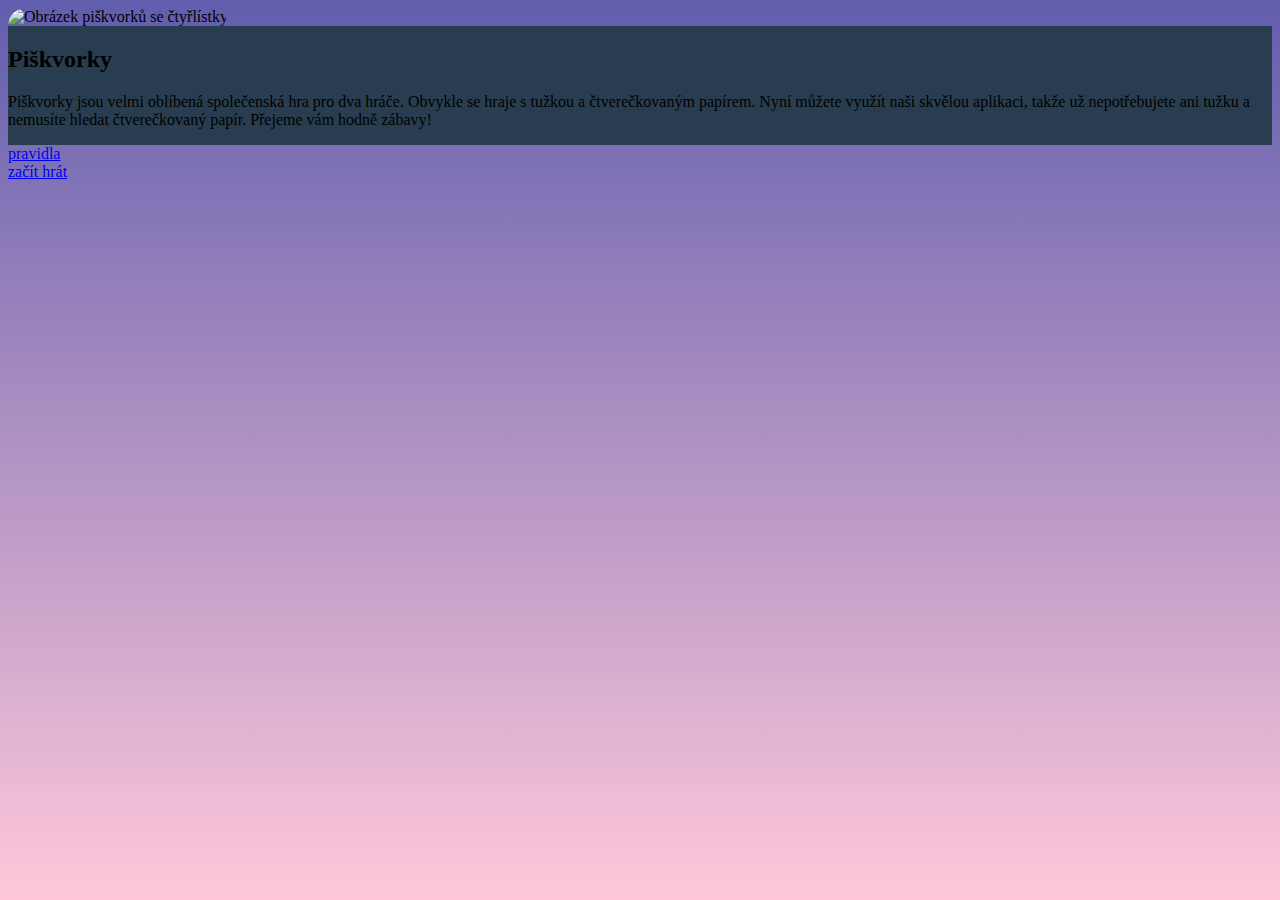
==== index.html @ 3431b468 "tridy.css" ====
<!DOCTYPE html>
<html lang="en">
<head>
    <meta charset="UTF-8">
    <meta http-equiv="X-UA-Compatible" content="IE=edge">
    <meta name="viewport" content="width=device-width, initial-scale=1.0">
    <title>Piškvorky</title>
    <link rel="stylesheet" href="style.css">
</head>
<body>
    <!--obrázek-->
    <div class="obrazek">
        <img class="uvodnijpg" src="podklady/uvodni.jpg" alt="Obrázek piškvorků se čtyřlístky">
    </div>
    <!--popisek-->
    <div class="popisek"> 
        <h2> Piškvorky</h2>
        <p>Piškvorky jsou velmi oblíbená společenská hra pro dva hráče. Obvykle se hraje s tužkou a čtverečkovaným papírem. Nyní můžete využít naši skvělou aplikaci, takže už nepotřebujete ani tužku a nemusíte hledat čtverečkovaný papír. Přejeme vám hodně zábavy!</p>
    </div>
    <!--tlačítka-->
    <div class="tlacitka">
        <div class="tlacitka__pravidla">
            <a href="index.html">pravidla</a>
        </div>
        <div class="tlacitka__zacithrat">
            <a href="index.html"> začít hrát </a>
        </div>
    </div>
</body>
</html>
---- style.css ----
* {
    box-sizing: border-box;
  }
body {
    background: linear-gradient(180deg, #615dad, #ffc8da); 
    background-repeat: no-repeat;
    background-attachment: fixed;  
    display: flex;  
    flex-direction: column;
}

.uvodnijpg {
    border-radius: 50px 50px 0 0;
    
}

.popisek {
    background-color: #283e50;
}

.tlacitka__pravidla {

}

.tlacitka__zacithrat {
    
}
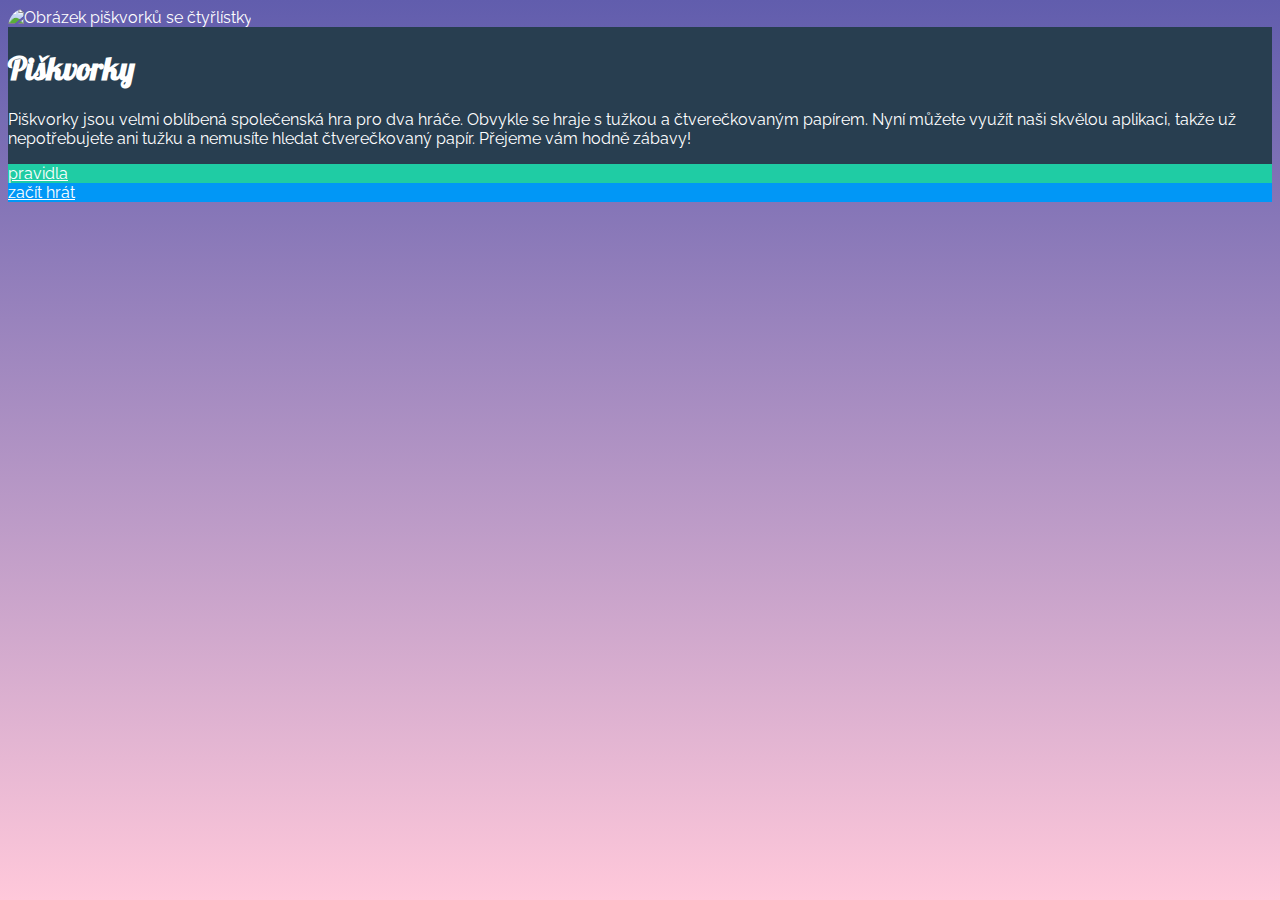
==== commit 00087ed0: "font a barvičky" ====
--- a/index.html
+++ b/index.html
@@ -4,6 +4,7 @@
     <meta charset="UTF-8">
     <meta http-equiv="X-UA-Compatible" content="IE=edge">
     <meta name="viewport" content="width=device-width, initial-scale=1.0">
+    <link href="https://fonts.googleapis.com/css2?family=Lobster&family=Raleway&display=swap" rel="stylesheet">
     <title>Piškvorky</title>
     <link rel="stylesheet" href="style.css">
 </head>
@@ -14,7 +15,7 @@
     </div>
     <!--popisek-->
     <div class="popisek"> 
-        <h2> Piškvorky</h2>
+        <h1> Piškvorky</h1>
         <p>Piškvorky jsou velmi oblíbená společenská hra pro dva hráče. Obvykle se hraje s tužkou a čtverečkovaným papírem. Nyní můžete využít naši skvělou aplikaci, takže už nepotřebujete ani tužku a nemusíte hledat čtverečkovaný papír. Přejeme vám hodně zábavy!</p>
     </div>
     <!--tlačítka-->
--- a/style.css
+++ b/style.css
@@ -1,5 +1,8 @@
 * {
     box-sizing: border-box;
+    font-family: 'Lobster', cursive;
+    font-family: 'Raleway', sans-serif;
+    color: white;
   }
 body {
     background: linear-gradient(180deg, #615dad, #ffc8da); 
@@ -14,14 +17,25 @@
     
 }
 
+h1 {
+    font-family: 'Lobster', cursive;
+}
 .popisek {
     background-color: #283e50;
 }
 
 .tlacitka__pravidla {
+    background-color: #1fcca4;
+}
+.tlacitka__pravidla:hover {
+    background-color: #1cbb96;
+}
+
+.tlacitka__zacithrat {
+    background-color: #0197f6;
 
 }
 
-.tlacitka__zacithrat {
-    
+.tlacitka__zacithrat:hover {
+    background-color: #0090e9;
 }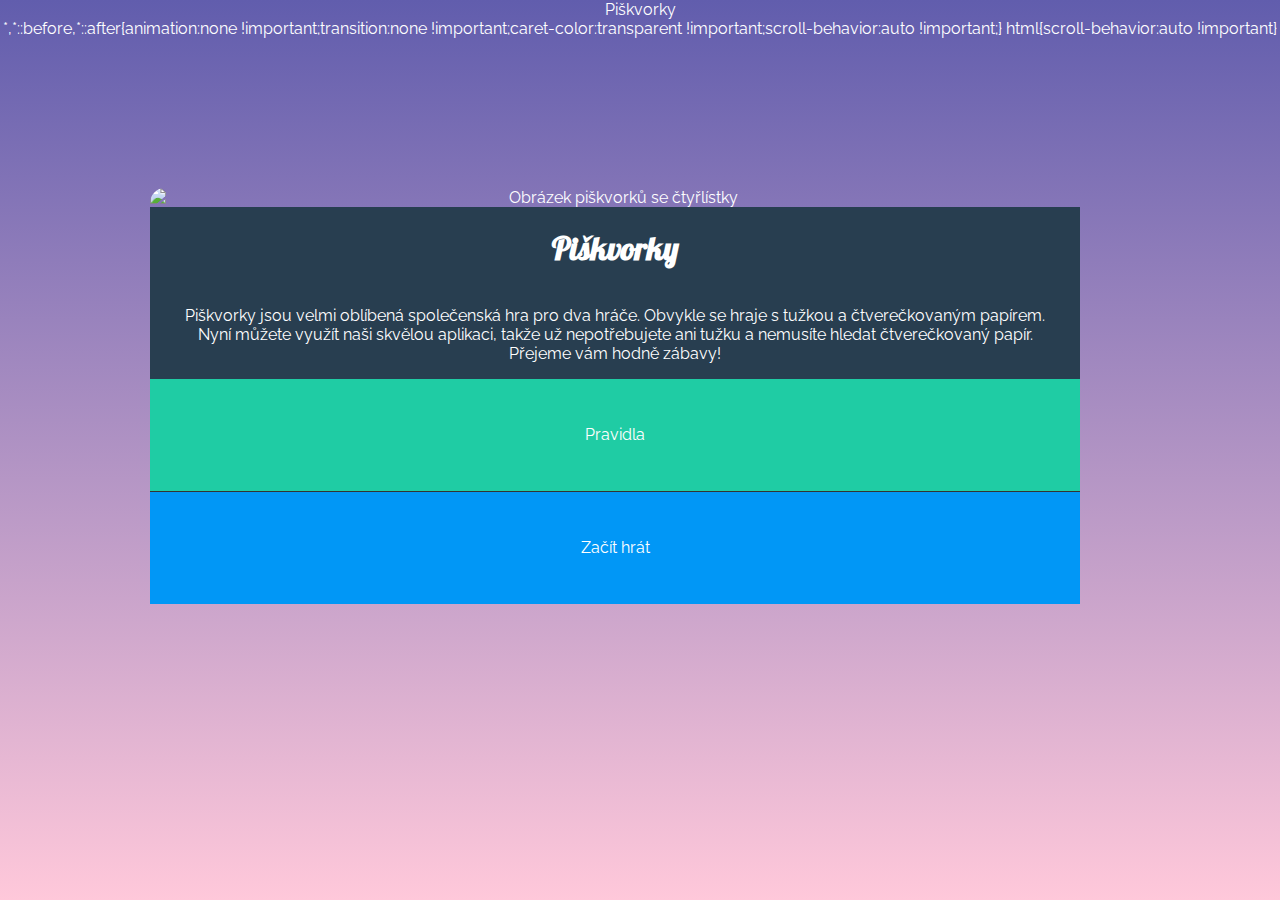
==== commit 91758369: "ještě učesat kód a hotovo" ====
--- a/index.html
+++ b/index.html
@@ -10,22 +10,22 @@
 </head>
 <body>
     <!--obrázek-->
-    <div class="obrazek">
+    <section class="obrazek">
         <img class="uvodnijpg" src="podklady/uvodni.jpg" alt="Obrázek piškvorků se čtyřlístky">
-    </div>
+    </section>
     <!--popisek-->
-    <div class="popisek"> 
+    <section class="popisek"> 
         <h1> Piškvorky</h1>
         <p>Piškvorky jsou velmi oblíbená společenská hra pro dva hráče. Obvykle se hraje s tužkou a čtverečkovaným papírem. Nyní můžete využít naši skvělou aplikaci, takže už nepotřebujete ani tužku a nemusíte hledat čtverečkovaný papír. Přejeme vám hodně zábavy!</p>
-    </div>
+    </section>
     <!--tlačítka-->
-    <div class="tlacitka">
-        <div class="tlacitka__pravidla">
-            <a href="index.html">pravidla</a>
+    <section class="tlacitka">
+        <div class="tlacitka pravidla">
+            <a href="index.html">Pravidla</a>
         </div>
-        <div class="tlacitka__zacithrat">
-            <a href="index.html"> začít hrát </a>
+        <div class="tlacitka zacithrat">
+            <a href="index.html"> Začít hrát </a>
         </div>
-    </div>
+    </section>
 </body>
 </html>--- a/style.css
+++ b/style.css
@@ -3,39 +3,78 @@
     font-family: 'Lobster', cursive;
     font-family: 'Raleway', sans-serif;
     color: white;
+    text-align: center;
+    display: flex;
+    flex-direction: column;
+    justify-content: center;
+    
   }
+
 body {
     background: linear-gradient(180deg, #615dad, #ffc8da); 
     background-repeat: no-repeat;
     background-attachment: fixed;  
+    box-sizing: border-box;
     display: flex;  
     flex-direction: column;
+    justify-content: center;
+    margin: 150px 200px 200px 150px;
 }
 
+.obrazek {
+    max-width: 100%;
+    justify-content: center;
+    align-items: stretch;
+}
 .uvodnijpg {
-    border-radius: 50px 50px 0 0;
+    border-radius: 15px 15px 0 0;
+    max-width: 100%; 
     
+    
+  
 }
 
 h1 {
     font-family: 'Lobster', cursive;
+    font-size: xx-large;
 }
+
 .popisek {
     background-color: #283e50;
+    padding: 0 3% 0 3%;
+    max-width: 100%; 
 }
 
-.tlacitka__pravidla {
+.pravidla {
     background-color: #1fcca4;
+    padding: 5% 0 5% 0;
+    
 }
-.tlacitka__pravidla:hover {
+
+.pravidla:hover {
     background-color: #1cbb96;
 }
 
-.tlacitka__zacithrat {
+.zacithrat {
     background-color: #0197f6;
-
+    padding: 5% 0 5% 0;
+    border-top: 1px solid #333;
+}
+.zacithrat:hover {
+    background-color: #0090e9;
+    
 }
 
-.tlacitka__zacithrat:hover {
-    background-color: #0090e9;
+a {
+    text-decoration: none
+   
+}
+   
+    
+    
+   
+
+    
+    
+
 }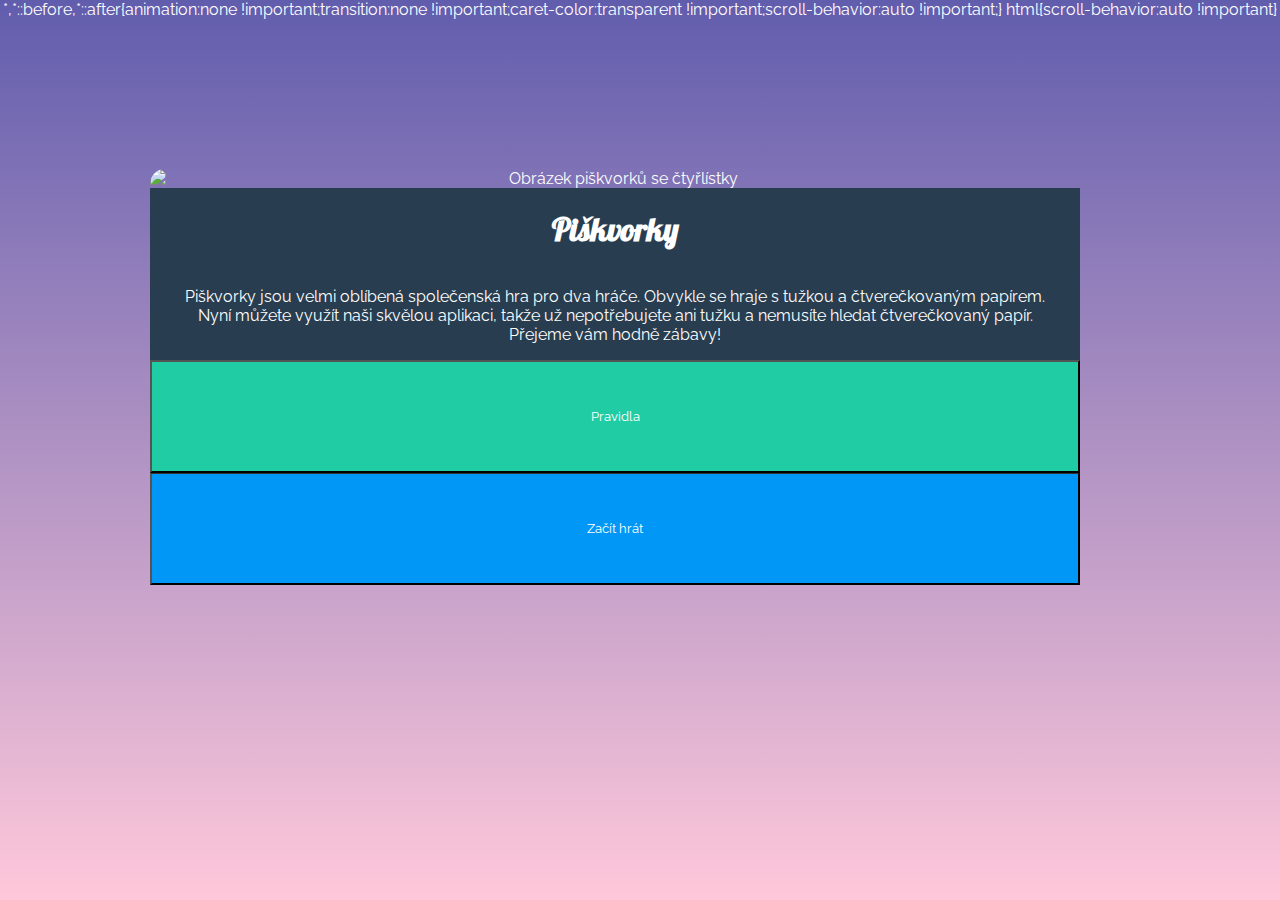
==== commit 2d1b015e: "responzivita + úprava tlačítek" ====
--- a/index.html
+++ b/index.html
@@ -20,11 +20,11 @@
     </section>
     <!--tlačítka-->
     <section class="tlacitka">
-        <div class="tlacitka pravidla">
-            <a href="index.html">Pravidla</a>
+         <div> 
+           <a href="pravidla.html"><button class="tlacitka pravidla">Pravidla</button></a>
         </div>
-        <div class="tlacitka zacithrat">
-            <a href="index.html"> Začít hrát </a>
+        <div>
+            <a href="index.html"> <button class="tlacitka zacithrat">Začít hrát</button></a>
         </div>
     </section>
 </body>
--- a/style.css
+++ b/style.css
@@ -1,3 +1,4 @@
+/* celá stránka*/
 * {
     box-sizing: border-box;
     font-family: 'Lobster', cursive;
@@ -7,7 +8,10 @@
     display: flex;
     flex-direction: column;
     justify-content: center;
-    
+  }
+
+title {
+      display: none; 
   }
 
 body {
@@ -18,63 +22,69 @@
     display: flex;  
     flex-direction: column;
     justify-content: center;
-    margin: 150px 200px 200px 150px;
+    margin: 150px 200px 200px 150px; 
 }
 
+
+/*obrázek*/
 .obrazek {
-    max-width: 100%;
     justify-content: center;
-    align-items: stretch;
 }
+
 .uvodnijpg {
     border-radius: 15px 15px 0 0;
-    max-width: 100%; 
-    
-    
-  
 }
 
+
+/*text*/
 h1 {
     font-family: 'Lobster', cursive;
+    /* nejsem jistá, jestli je nutné nastavovat velikost, klidně bych nechala přednastavenou h1*/
     font-size: xx-large;
 }
-
 .popisek {
     background-color: #283e50;
     padding: 0 3% 0 3%;
-    max-width: 100%; 
 }
 
+
+
+/*tlačítka*/
+
+a {
+    text-decoration: none
+}
 .pravidla {
     background-color: #1fcca4;
     padding: 5% 0 5% 0;
-    
 }
-
 .pravidla:hover {
     background-color: #1cbb96;
 }
-
 .zacithrat {
     background-color: #0197f6;
     padding: 5% 0 5% 0;
+    /* nevím jestli bylo cílem vytvořit, ale na obrázku zadání je */
     border-top: 1px solid #333;
 }
 .zacithrat:hover {
     background-color: #0090e9;
-    
 }
 
-a {
-    text-decoration: none
-   
+ .pravidla, .zacithrat {
+    box-sizing: border-box;
+    display: flex; 
+    flex-direction: column; 
+    justify-content: center;
+    align-items: center;
+} 
+
+@media (max-width: 600px)    {
+    body {
+    margin: 50px ;}
 }
-   
-    
-    
    
 
     
     
 
-}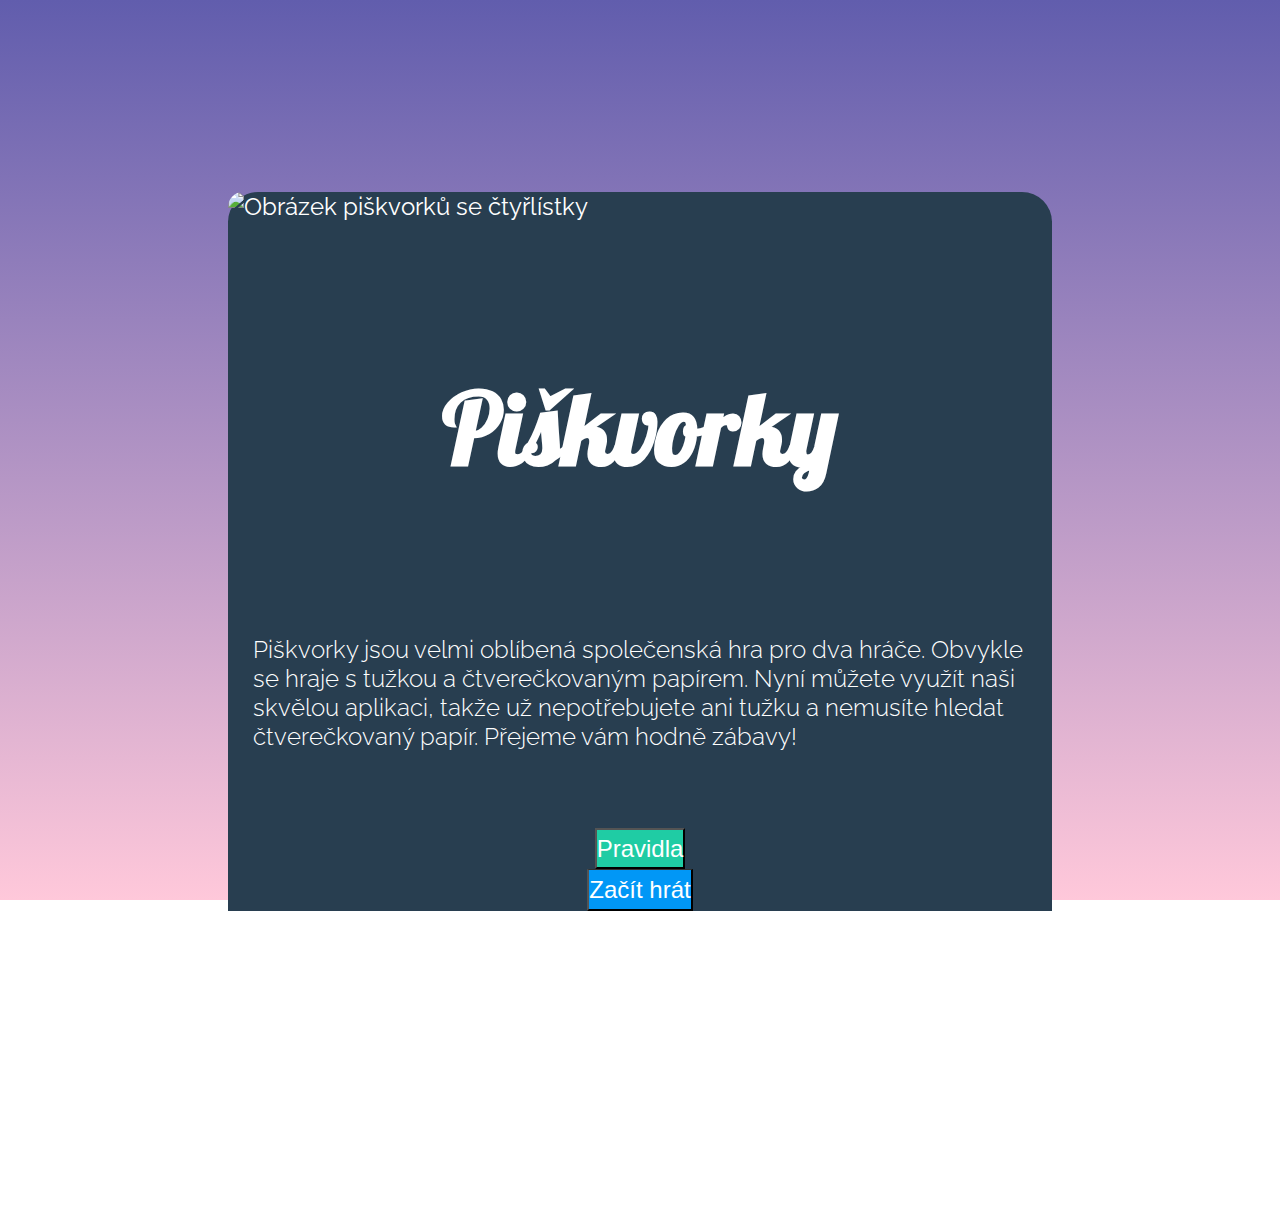
==== commit 128908ba: "napojení na jednu css + kurzíva" ====
--- a/index.html
+++ b/index.html
@@ -6,9 +6,10 @@
     <meta name="viewport" content="width=device-width, initial-scale=1.0">
     <link href="https://fonts.googleapis.com/css2?family=Lobster&family=Raleway&display=swap" rel="stylesheet">
     <title>Piškvorky</title>
-    <link rel="stylesheet" href="style.css">
+    <link rel="stylesheet" href="style2.css">
 </head>
 <body>
+    <div class="pravidla--body">
     <!--obrázek-->
     <section class="obrazek">
         <img class="uvodnijpg" src="podklady/uvodni.jpg" alt="Obrázek piškvorků se čtyřlístky">
@@ -19,13 +20,15 @@
         <p>Piškvorky jsou velmi oblíbená společenská hra pro dva hráče. Obvykle se hraje s tužkou a čtverečkovaným papírem. Nyní můžete využít naši skvělou aplikaci, takže už nepotřebujete ani tužku a nemusíte hledat čtverečkovaný papír. Přejeme vám hodně zábavy!</p>
     </section>
     <!--tlačítka-->
-    <section class="tlacitka">
-         <div> 
-           <a href="pravidla.html"><button class="tlacitka pravidla">Pravidla</button></a>
-        </div>
-        <div>
-            <a href="index.html"> <button class="tlacitka zacithrat">Začít hrát</button></a>
-        </div>
-    </section>
+    <div class="tlacitka">
+         
+        <div> 
+            <a href="pravidla.html"><button class="tlacitka--button uvodni">Pravidla </button></a>
+         </div>
+         <div>
+             <a href="index.html"> <button class="tlacitka--button zacithrat">Začít hrát</button></a>
+         </div>
+   
+    </div>
 </body>
 </html>--- a/style2.css
+++ b/style2.css
@@ -0,0 +1,240 @@
+/*styl pro vše*/
+* {
+  box-sizing: border-box;
+  color: white;
+}
+
+body {
+  background: linear-gradient(180deg, #615dad, #ffc8da); 
+  background-repeat: no-repeat;
+  background-attachment: fixed;  
+  box-sizing: border-box;
+  margin: 15% 10% 10% 10%; 
+  min-height: 100vh;
+  font-family: 'Lobster', cursive;
+  font-size: small;
+}
+
+h1 {
+  text-align: center;
+  padding-top: 10%;
+  font-family: 'Lobster', cursive;
+  font-size: 2em;
+  }
+
+a {
+  text-decoration: none
+}
+img {
+  width: 100%;
+}
+/*všichni*/
+
+.pravidla--body {
+  background-color: #283e50;
+  border-top-right-radius: 30px;
+  border-top-left-radius: 30px;
+  display: block; 
+  font-family: 'Raleway', sans-serif;
+}
+
+/*obrázek - čtyřlístky*/
+.obrazek {
+  display: flex;
+  width: 100%;
+ }
+ .uvodnijpg {
+   border-radius: 15px 15px 0 0;
+ }
+
+.tlacitka {
+  box-sizing: border-box;
+  display: flex;
+  flex-direction: column;
+  align-content: center;
+  justify-content: flex-start;
+  align-items: center;
+}
+.popisek {
+  background-color: #283e50;
+  padding: 0 3% 0 3%;
+  display: flex;
+  flex-direction: column;
+  justify-content: center;
+  font-size: 50px;
+  font-weight: 300;
+}
+p {
+  margin-top: 10%;
+  margin-bottom: 10%;
+}
+
+  
+.zacithrat {
+  align-self: stretch;
+}
+/*obrázek*/
+.obrazek {
+ display: flex;
+ width: 100%;
+}
+
+.uvodnijpg {
+  border-radius: 15px 15px 0 0;
+}
+
+
+/*text*/
+
+.popisek {
+  background-color: #283e50;
+  padding: 0 3% 0 3%;
+
+}
+
+
+
+/*tlačítka*/
+
+
+.pravidla1 {
+  background-color: #1fcca4;
+  padding: 5% 0 5% 0;
+}
+.pravidla1:hover {
+  background-color: #1cbb96;
+}
+.zacithrat {
+  background-color: #0197f6;
+  padding: 5% 0 5% 0;
+  /* nevím jestli bylo cílem vytvořit, ale na obrázku zadání je */
+  border-top: 1px solid #333;
+}
+.zacithrat:hover {
+  background-color: #0090e9;
+}
+
+.pravidla, .zacithrat {
+  box-sizing: border-box;
+  display: flex; 
+  flex-direction: column; 
+  justify-content: center;
+  align-items: center;
+} 
+
+
+  /*druhý úkol*/
+/*obrázek*/
+.obrazek {
+  justify-content: center;
+  max-height: 100%;
+  max-width: 100%;
+}
+
+.uvodnijpg {
+  border-radius: 15px 15px 0 0;
+
+}
+
+ol{
+  margin: 5%;
+  padding-right: 5%;
+}
+li {
+  margin: 5%;
+  margin-right: 1em;
+}
+
+.symbol {
+  width: 1em;
+  height: 1em;
+  filter: invert(100%);
+
+}
+
+.instrukce {
+  box-sizing: border-box;
+  display: flex; 
+  flex-direction: row;
+  justify-content: flex-start; 
+  flex-wrap: wrap;
+  margin: 3%;
+}
+
+.instrukce--sekce {
+  box-sizing: border-box;
+  display: flex;
+  flex-direction: column;
+  justify-content: flex-start;
+  align-items: center;
+  margin: 2% 2% 5% 2%;
+}
+
+figure {
+ 
+  display: block;
+  margin-block-start: 1em;
+  margin-block-end: 1em;
+  margin-inline-start: 40px;
+  margin-inline-end: 40px;
+}
+
+figcaption {
+  text-align: center;
+}
+
+img {
+  width: 100%;
+}
+
+.uvodni {
+  background-color: #1fcca4;
+  padding: 5% 0 5% 0;
+}
+
+.uvodni:hover {
+  background-color: #1cbb96;
+}
+.zacithrat {
+  background-color: #0197f6;
+  padding: 5% 0 5% 0;
+}
+
+.zacithrat:hover {
+  background-color: #0090e9;
+}
+
+.tlacitka--button {
+  width: 100%;
+}
+figcaption {
+  font-style: italic;
+}
+/* obrazovka*/
+@media (min-width: 500px) {
+.instrukce--sekce {
+  max-width: 45% ;
+}
+}
+ /* obrazovka large*/
+@media (min-width: 992px) {
+.pravidla--body {
+margin: 100px;
+}
+* {
+  font-size: x-large;
+}
+}
+
+/* obrazovka extra extra large*/
+@media (min-width:  1400px) {
+.pravidla--body {
+    margin-left: 200px;
+    margin-right: 200px;
+    ;
+  }
+  *  {
+    font-size: xx-large
+  }
+}
+
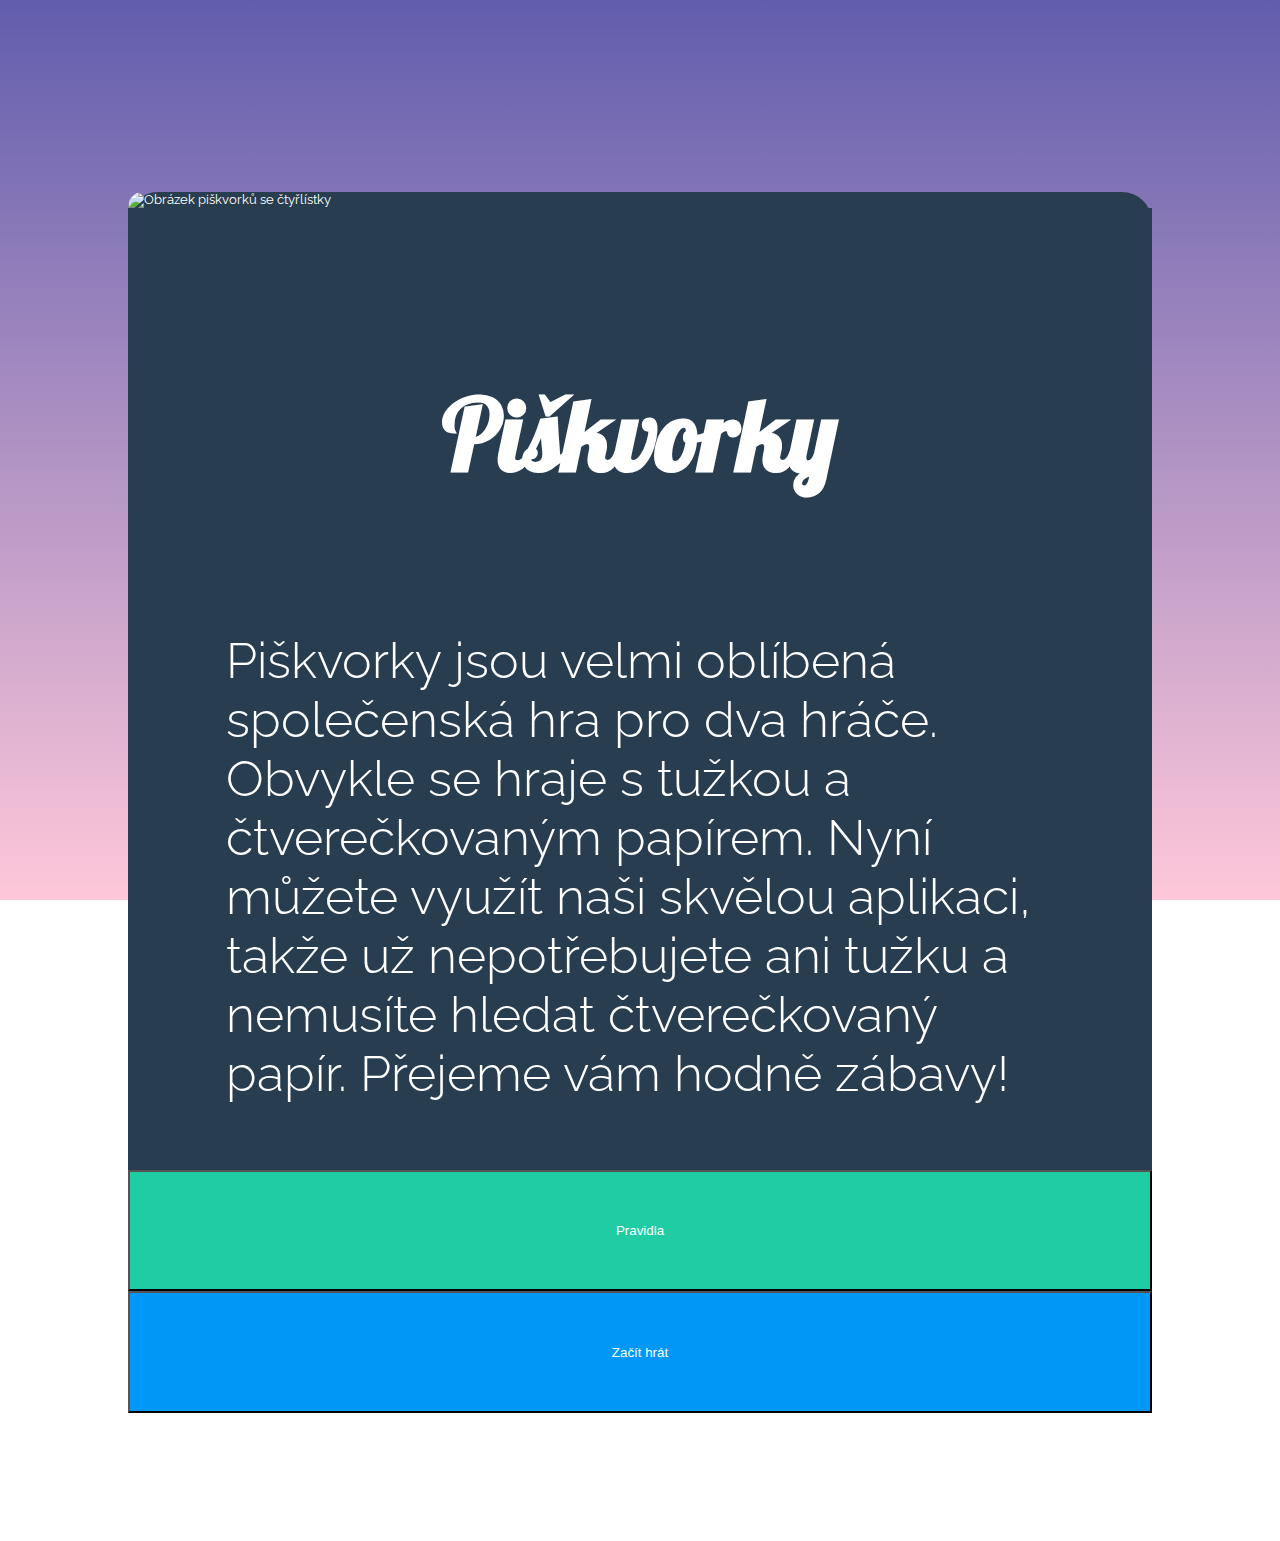
==== commit 3653142d: "spojeno na jedno css" ====
--- a/index.html
+++ b/index.html
@@ -26,7 +26,7 @@
             <a href="pravidla.html"><button class="tlacitka--button uvodni">Pravidla </button></a>
          </div>
          <div>
-             <a href="index.html"> <button class="tlacitka--button zacithrat">Začít hrát</button></a>
+             <a href="zacithrat.html"> <button class="tlacitka--button zacithrat">Začít hrát</button></a>
          </div>
    
     </div>
--- a/style2.css
+++ b/style2.css
@@ -47,14 +47,7 @@
    border-radius: 15px 15px 0 0;
  }
 
-.tlacitka {
-  box-sizing: border-box;
-  display: flex;
-  flex-direction: column;
-  align-content: center;
-  justify-content: flex-start;
-  align-items: center;
-}
+/*popisek 4 lístky*/
 .popisek {
   background-color: #283e50;
   padding: 0 3% 0 3%;
@@ -65,76 +58,45 @@
   font-weight: 300;
 }
 p {
-  margin-top: 10%;
-  margin-bottom: 10%;
+  margin: 7%;
 }
 
-  
-.zacithrat {
-  align-self: stretch;
-}
-/*obrázek*/
-.obrazek {
- display: flex;
- width: 100%;
-}
+/*tlacitka*/
 
-.uvodnijpg {
-  border-radius: 15px 15px 0 0;
-}
+.tlacitka {
+  box-sizing: border-box;
+  display: flex;
+  flex-direction: column;
+  align-content: center;
+  justify-content: flex-start;
+  align-items: stretch;
+}  
 
-
-/*text*/
-
-.popisek {
-  background-color: #283e50;
-  padding: 0 3% 0 3%;
-
-}
-
-
-
-/*tlačítka*/
-
-
-.pravidla1 {
+.uvodni {
   background-color: #1fcca4;
   padding: 5% 0 5% 0;
 }
-.pravidla1:hover {
+
+.uvodni:hover {
   background-color: #1cbb96;
 }
 .zacithrat {
   background-color: #0197f6;
   padding: 5% 0 5% 0;
-  /* nevím jestli bylo cílem vytvořit, ale na obrázku zadání je */
-  border-top: 1px solid #333;
 }
+
 .zacithrat:hover {
   background-color: #0090e9;
 }
 
-.pravidla, .zacithrat {
-  box-sizing: border-box;
-  display: flex; 
-  flex-direction: column; 
-  justify-content: center;
-  align-items: center;
-} 
+.tlacitka--button {
+  width: 100%;
+}
+
 
 
   /*druhý úkol*/
-/*obrázek*/
-.obrazek {
-  justify-content: center;
-  max-height: 100%;
-  max-width: 100%;
-}
 
-.uvodnijpg {
-  border-radius: 15px 15px 0 0;
-
-}
 
 ol{
   margin: 5%;
@@ -187,44 +149,6 @@
   width: 100%;
 }
 
-.uvodni {
-  background-color: #1fcca4;
-  padding: 5% 0 5% 0;
-}
-
-.uvodni:hover {
-  background-color: #1cbb96;
-}
-.zacithrat {
-  background-color: #0197f6;
-  padding: 5% 0 5% 0;
-}
-
-.zacithrat:hover {
-  background-color: #0090e9;
-}
-
-.tlacitka--button {
-  width: 100%;
-}
-figcaption {
-  font-style: italic;
-}
-/* obrazovka*/
-@media (min-width: 500px) {
-.instrukce--sekce {
-  max-width: 45% ;
-}
-}
- /* obrazovka large*/
-@media (min-width: 992px) {
-.pravidla--body {
-margin: 100px;
-}
-* {
-  font-size: x-large;
-}
-}
 
 /* obrazovka extra extra large*/
 @media (min-width:  1400px) {
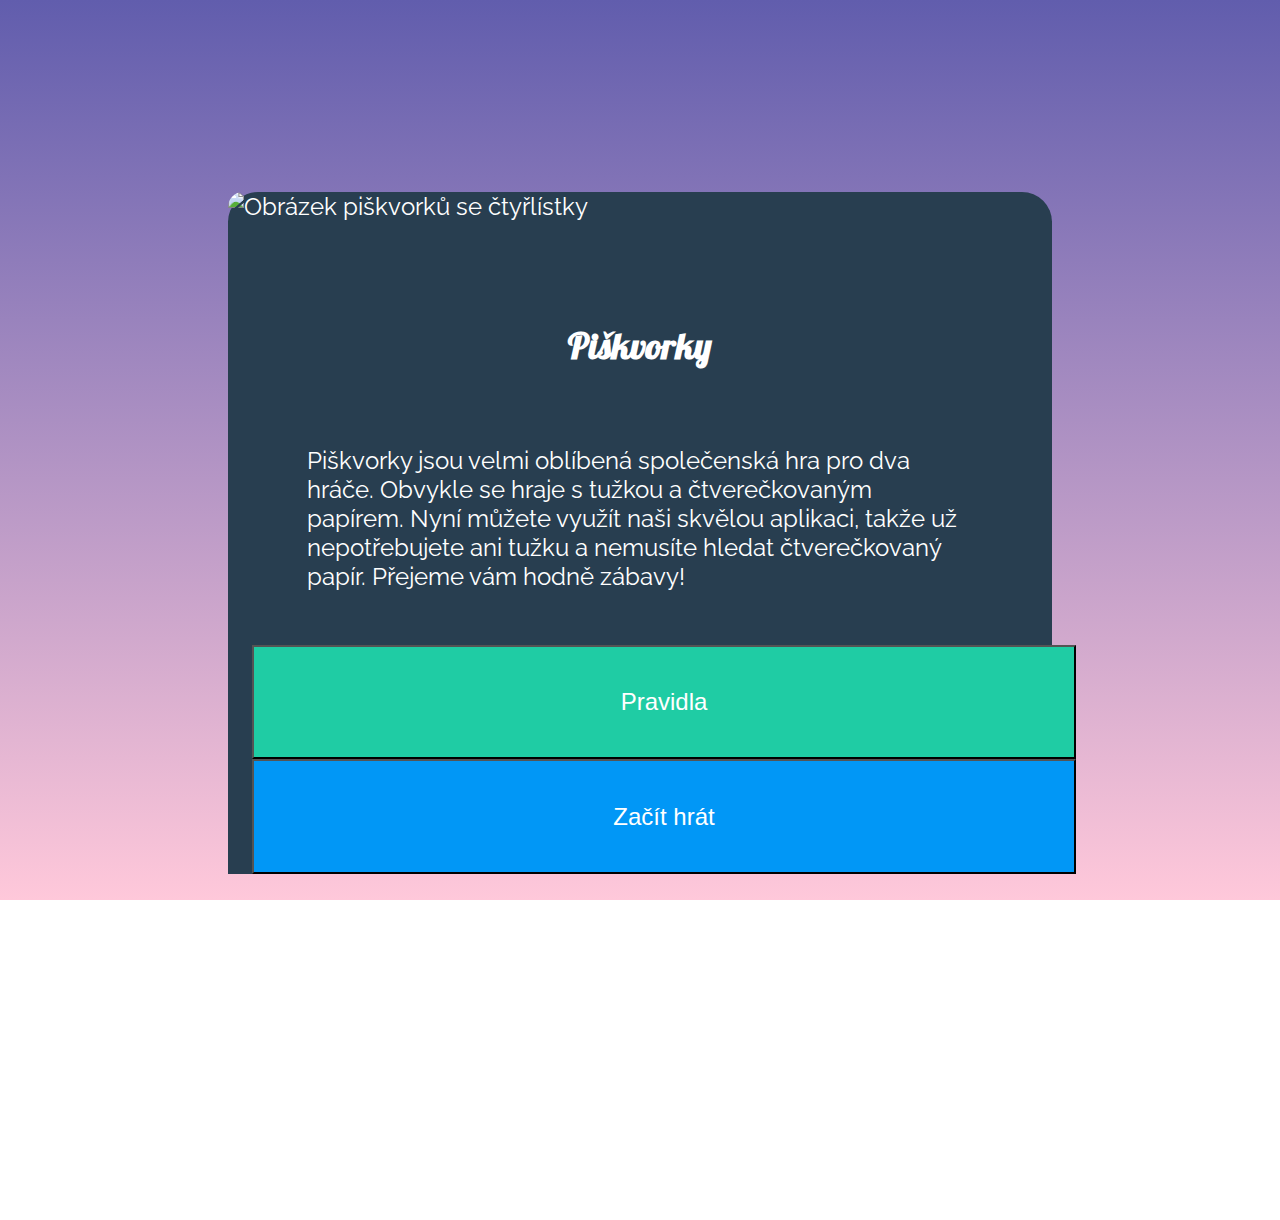
==== commit 1c0ebb0e: "Vytvořené jedno tlačítko v js" ====
--- a/index.html
+++ b/index.html
@@ -26,7 +26,7 @@
             <a href="pravidla.html"><button class="tlacitka--button uvodni">Pravidla </button></a>
          </div>
          <div>
-             <a href="zacithrat.html"> <button class="tlacitka--button zacithrat">Začít hrát</button></a>
+             <a href="hra.html"> <button class="tlacitka--button zacithrat">Začít hrát</button></a>
          </div>
    
     </div>
--- a/style2.css
+++ b/style2.css
@@ -54,9 +54,9 @@
   display: flex;
   flex-direction: column;
   justify-content: center;
-  font-size: 50px;
-  font-weight: 300;
-}
+  font-size:large;
+}
+
 p {
   margin: 7%;
 }
@@ -93,7 +93,26 @@
   width: 100%;
 }
 
-
+#ikony--home {
+  background-color: #1fcca4;
+  padding: 1rem;
+  border-radius: 15px;
+  margin: 0, 1rem, 0, 1rem;
+}
+
+#ikony--home:hover {
+  background-color: #1cbb96;
+}
+#ikony--restart {
+  background-color: #0197f6;
+  padding: 1rem;
+  border-radius: 15px;
+  margin: 0, 1rem, 0, 1rem;
+}
+
+#ikony--restart:hover {
+  background-color: #0090e9;
+}
 
   /*druhý úkol*/
 
@@ -143,6 +162,7 @@
 
 figcaption {
   text-align: center;
+  font-style: italic;
 }
 
 img {
@@ -151,14 +171,52 @@
 
 
 /* obrazovka extra extra large*/
-@media (min-width:  1400px) {
-.pravidla--body {
-    margin-left: 200px;
-    margin-right: 200px;
-    ;
-  }
-  *  {
-    font-size: xx-large
-  }
-}
-
+/* obrazovka*/
+@media (min-width: 500px) {
+  .instrukce--sekce {
+    max-width: 45% ;
+  }
+  }
+   /* obrazovka large*/
+  @media (min-width: 992px) {
+  .pravidla--body {
+  margin: 100px;
+  }
+  * {
+    font-size: x-large;
+  }
+  }
+
+  /*ukol 3*/
+ 
+.herniKarta {
+  display: flex;
+  justify-content: center;
+  flex-direction: column;
+ 
+}
+ 
+.hra--menu {
+  margin: 0%;
+  display: flex;
+  justify-content: space-between;
+}
+
+.hra--menu__hraje {
+  display: flex;
+  align-items: center;
+  justify-content: center;
+  align-items: center;
+}
+
+.hra--menu__ikony {
+  display: flex;
+}
+
+#kolecko {
+  width: 1rem;
+  height: 1rem;
+}
+a {
+  margin:1rem;
+}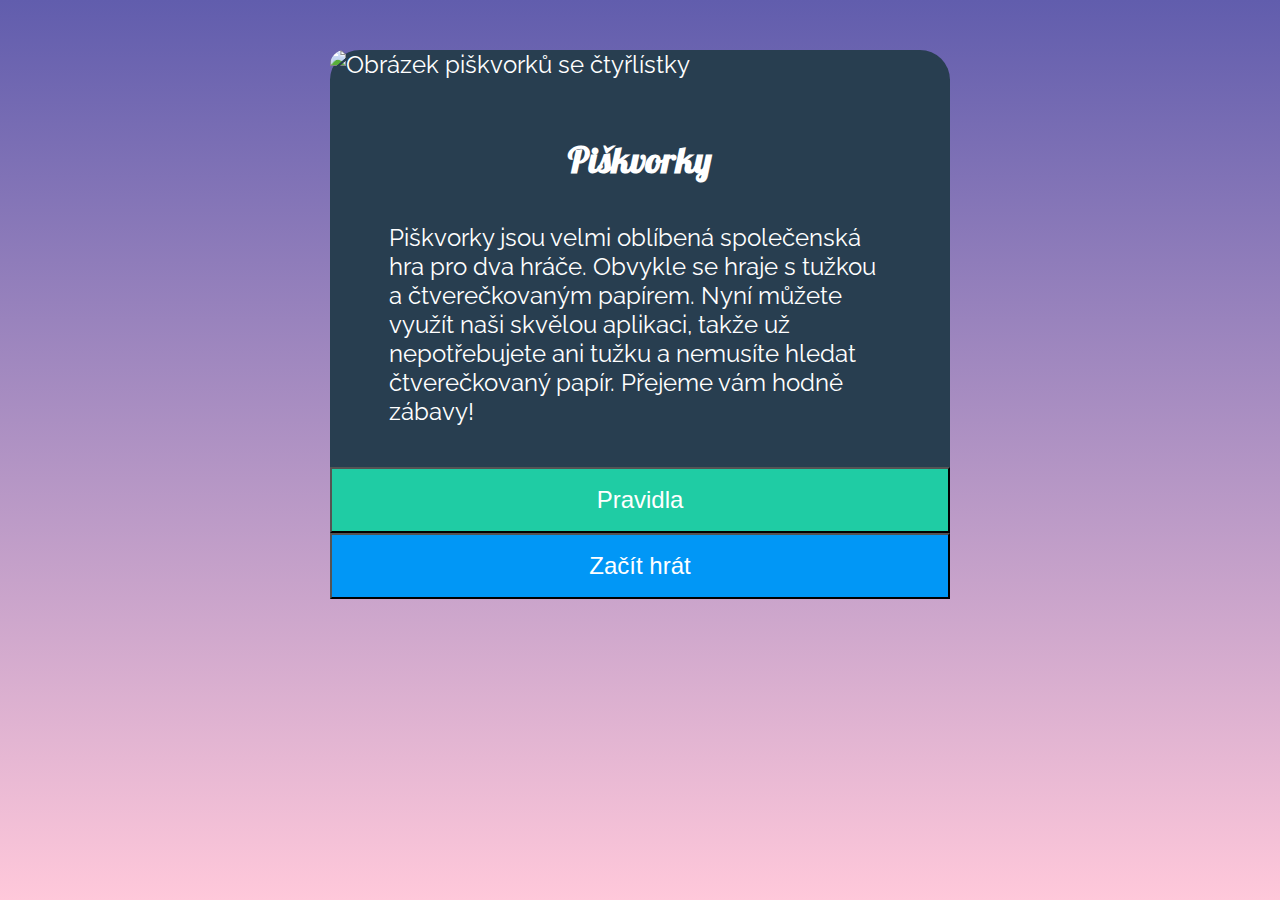
==== commit 5af145eb: "přestylované herní pole" ====
--- a/index.html
+++ b/index.html
@@ -8,7 +8,7 @@
     <title>Piškvorky</title>
     <link rel="stylesheet" href="style2.css">
 </head>
-<body>
+<body id="formatuj">
     <div class="pravidla--body">
     <!--obrázek-->
     <section class="obrazek">
--- a/style2.css
+++ b/style2.css
@@ -2,6 +2,7 @@
 * {
   box-sizing: border-box;
   color: white;
+  margin: 0%;
 }
 
 body {
@@ -9,10 +10,13 @@
   background-repeat: no-repeat;
   background-attachment: fixed;  
   box-sizing: border-box;
-  margin: 15% 10% 10% 10%; 
-  min-height: 100vh;
+  margin: auto; 
+  max-width: 80vmin;
   font-family: 'Lobster', cursive;
   font-size: small;
+  display: flex;
+  flex-direction: column;
+  align-content: center;
 }
 
 h1 {
@@ -180,7 +184,7 @@
    /* obrazovka large*/
   @media (min-width: 992px) {
   .pravidla--body {
-  margin: 100px;
+  margin: 50px;
   }
   * {
     font-size: x-large;
@@ -188,16 +192,18 @@
   }
 
   /*ukol 3*/
- 
+
+
 .herniKarta {
   display: flex;
   justify-content: center;
   flex-direction: column;
+  
  
 }
  
 .hra--menu {
-  margin: 0%;
+  margin: 5%;
   display: flex;
   justify-content: space-between;
 }
@@ -211,12 +217,74 @@
 
 .hra--menu__ikony {
   display: flex;
+  justify-content: space-around;
+  align-items: stretch;
+  gap: 10px;
 }
 
 #kolecko {
   width: 1rem;
   height: 1rem;
-}
-a {
-  margin:1rem;
+  filter: invert(100%)
+}
+
+
+
+button {
+  width: 2rem;
+  height: 2rem;
+  background-color: rgba(243, 236, 236, 0.441);
+  line-height: 0;
+  max-lines: 0;
+  opacity: 0,5;
+  gap:0;
+
+}
+
+button:hover {
+  background-color: rgba(234, 222, 222, 0.08);
+}
+
+.wrapper {
+  display: flex;
+  flex-direction: row;
+    flex-wrap: wrap;
+    width: 100%;
+    
+    align-content: center;
+    justify-content: center;
+    align-items: center;
+}
+
+.wrapper--pole {
+  display: flex;
+  flex-direction: row;
+  
+}
+
+.herniKarta {
+  max-width: 80vmin;
+  margin: 3% 25% 3% 25%;
+}
+
+
+
+@media (max-width: 470px) {
+.herniKarta {
+  margin: 10%;
+}
+}
+
+.board__field--circle {
+  background-image: url(podklady/2ukol/circle.svg);
+  background-repeat: no-repeat, no-repeat;
+  background-position: center;
+    background-size: cover;
+}
+
+.board__field--cross {
+  background-image: url(podklady/2ukol/cross.svg);
+  background-repeat: no-repeat, no-repeat;
+  background-position: center;
+    background-size: cover;
 }